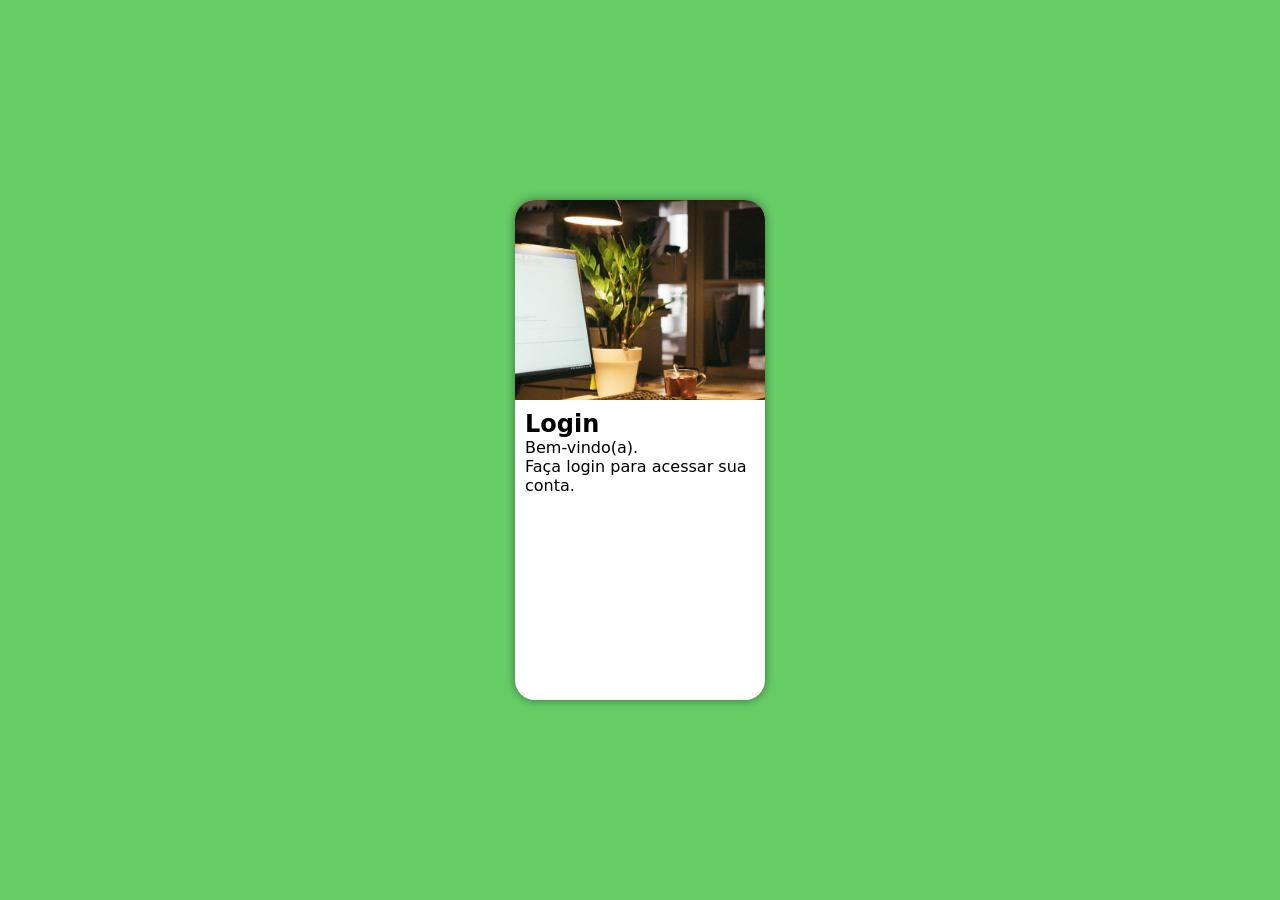
==== index.html @ 1177698b "feat(deploy): Deployment completed on the server." ====
<!DOCTYPE html>
<html lang="pt-br">
<head>
    <meta charset="UTF-8">
    <meta name="viewport" content="width=device-width, initial-scale=1.0">
    <link rel="stylesheet" href="login/styles/style.css">
    <title>Login</title>
</head>
<body>
    <main>
        <section id="login">
            <div id="imagem">
            </div>
            <div id="formulario">
                <h1>Login</h1>
                <p>Bem-vindo(a).<br>Faça login para acessar sua conta.</p>
                <form action="login.java" method="post"></form>
            </div>
        </section>
    </main>
</body>
</html>
---- login/styles/style.css ----
@charset "UTF-8";

/*
    Cores:
    #66cc66
    Verde: #49a09d
    Lilas: #5f2c82
*/

* {
    font-family: system-ui, -apple-system, BlinkMacSystemFont, 'Segoe UI', Roboto, Oxygen, Ubuntu, Cantarell, 'Open Sans', 'Helvetica Neue', sans-serif;
    padding: 0px;
    margin: 0px;
    box-sizing: border-box;
}

html, body {
    background-color: #66cc66;
    height: 100vh;
    width: 100vw;
}

main {
    position: relative;
    height: 100vh;
    width: 100vw;
}

section#login {
    position: absolute;
    top: 50%;
    left: 50%;
    transform: translate(-50%, -50%);
    background-color: white;
    width: 250px;
    height: 500px;
    border-radius: 20px;
    overflow: hidden;
    box-shadow: 0px 0px 10px rgba(0, 0, 0, 0.45);
}

section#login > div#imagem {
    background: #66cc66 url(../images/office.jpg) no-repeat;
    background-size: cover;
    height: 200px;
    background-position: center center;
}

section#login > div#formulario {
    display: block;
    padding: 10px;
}
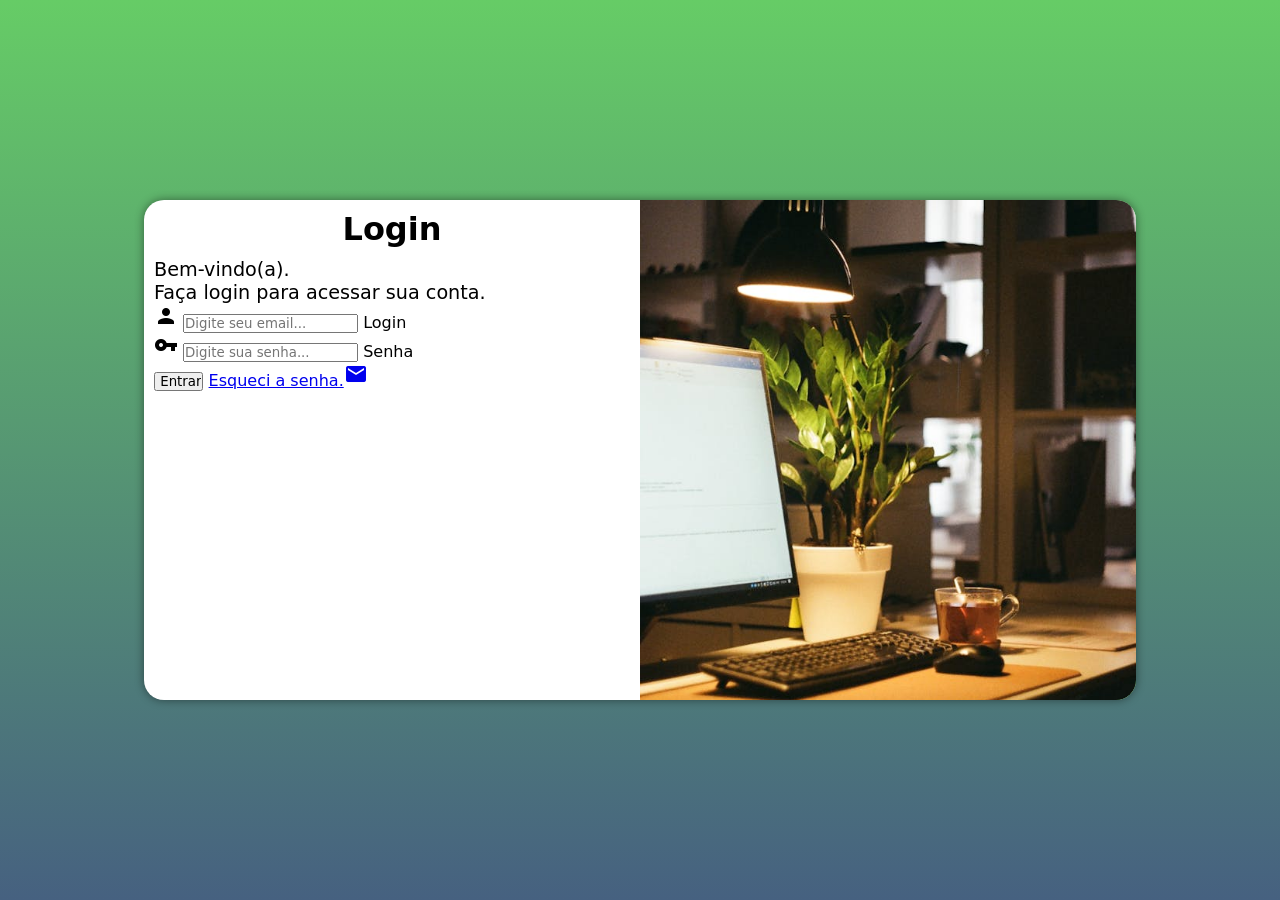
==== commit 792c4902: "feat(form): add form." ====
--- a/index.html
+++ b/index.html
@@ -4,6 +4,8 @@
     <meta charset="UTF-8">
     <meta name="viewport" content="width=device-width, initial-scale=1.0">
     <link rel="stylesheet" href="login/styles/style.css">
+    <link rel="stylesheet" href="login/styles/media-queries.css">
+    <link rel="stylesheet" href="https://fonts.googleapis.com/css2?family=Material+Icons"/>
     <title>Login</title>
 </head>
 <body>
@@ -14,7 +16,20 @@
             <div id="formulario">
                 <h1>Login</h1>
                 <p>Bem-vindo(a).<br>Faça login para acessar sua conta.</p>
-                <form action="login.java" method="post"></form>
+                <form action="login.java" method="post">
+                    <div class="campo">
+                        <i class="material-icons">person</i>
+                        <input type="email" name="login" id="ilogin" placeholder="Digite seu email..." required maxlength="20">
+                        <label for="ilogin">Login</label>
+                    </div>
+                    <div class="campo">
+                        <span class="material-icons">vpn_key</span>
+                        <input type="password" name="senha" id="isenha" placeholder="Digite sua senha..." required minlength="6">
+                        <label for="isenha">Senha</label>
+                    </div>
+                    <input type="submit" value=" Entrar">
+                    <a href="#">Esqueci a senha.<i class="material-icons">mail</i></a>
+                </form>
             </div>
         </section>
     </main>
--- a/login/styles/style.css
+++ b/login/styles/style.css
@@ -37,6 +37,8 @@
     border-radius: 20px;
     overflow: hidden;
     box-shadow: 0px 0px 10px rgba(0, 0, 0, 0.45);
+    transition: width 0.3s, height 0.3s;
+    transition-timing-function: ease;
 }
 
 section#login > div#imagem {
@@ -49,4 +51,13 @@
 section#login > div#formulario {
     display: block;
     padding: 10px;
+}
+
+div#formulario > h1 {
+    text-align: center;
+    margin-bottom: 10px;
+}
+
+div#formulario > p {
+    font-size: 0.8em;
 }
--- a/login/styles/media-queries.css
+++ b/login/styles/media-queries.css
@@ -0,0 +1,62 @@
+@charset "UTF-8";
+
+/*
+    Typical Device Breakpoints
+    Pequenas telas: até 480px;
+    Smartphone: de 481px até 768px;
+    Tablet: de 769px até 1024px;
+    Desktop: de 1025px até 1280px;
+    Grandes telas: acima de 1200px;
+*/
+
+@media screen and (min-width: 768px) and (max-width: 1024px) {
+
+    body {
+        background-image: linear-gradient(to bottom, #66cc66, #466180);
+    }
+
+    section#login {
+        width: 90vw;
+    }
+
+    section#login > div#imagem {
+        float: left;
+        width: 40%;
+        height: 100%;
+    }
+
+    section#login > div#formulario {
+        float: right;
+        width: 60%;
+    }
+}
+
+@media screen and (min-width: 1024px) {
+
+    body {
+        background-image: linear-gradient(to bottom, #66cc66, #466180);
+    }
+
+    section#login {
+        width: 992px;
+    }
+
+    section#login > div#imagem {
+        float: right;
+        width: 50%;
+        height: 100%;
+    }
+
+    section#login > div#formulario {
+        float: right;
+        width: 50%;
+    }
+
+    div#formulario > h1 {
+    font-size: 2em;
+    }
+
+    div#formulario > p {
+    font-size: 1.2em;
+    }
+}
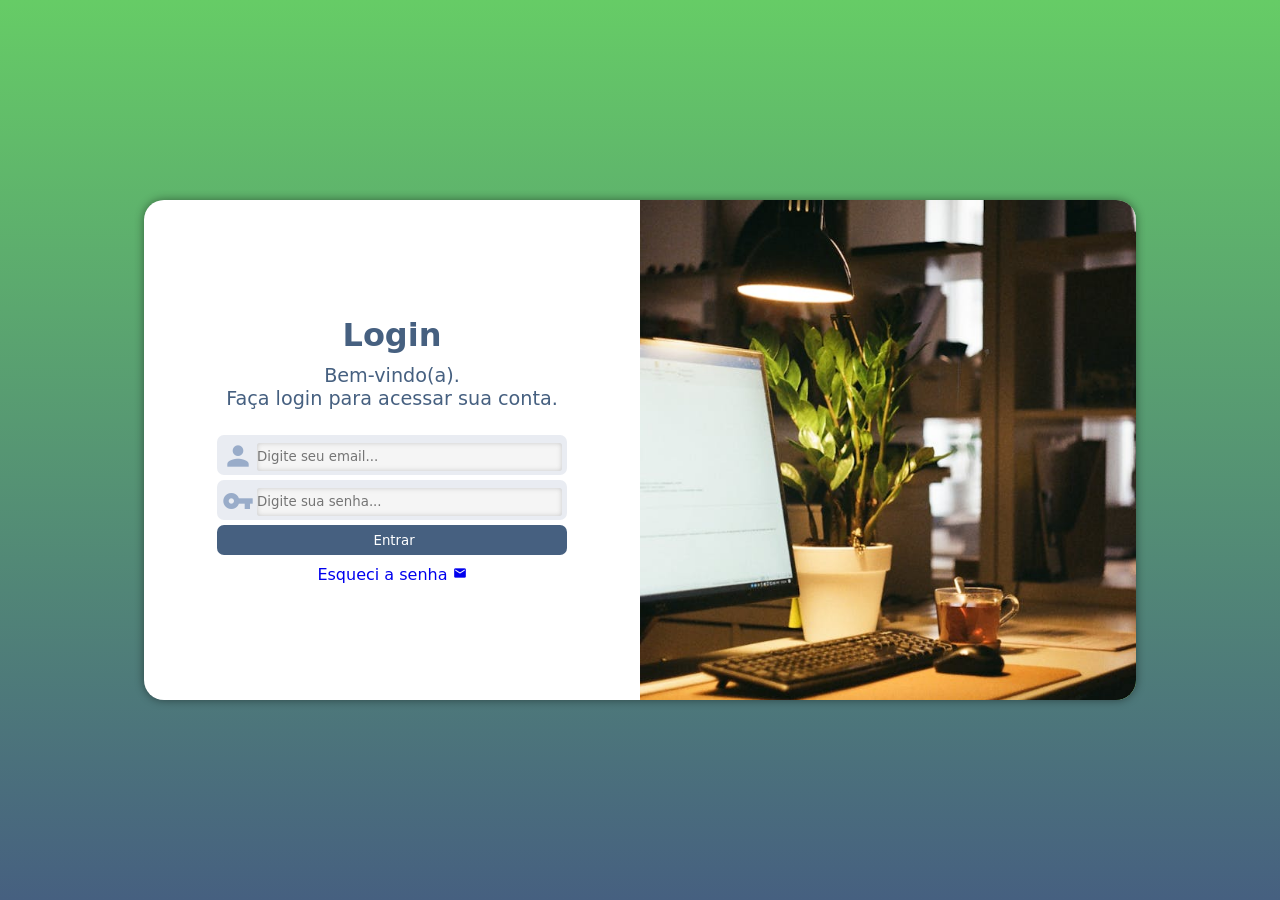
==== commit 11fb3f2f: "feat(login): add responsive login screen. -  mobile-first version and other media." ====
--- a/index.html
+++ b/index.html
@@ -23,12 +23,12 @@
                         <label for="ilogin">Login</label>
                     </div>
                     <div class="campo">
-                        <span class="material-icons">vpn_key</span>
+                        <i class="material-icons">vpn_key</i>
                         <input type="password" name="senha" id="isenha" placeholder="Digite sua senha..." required minlength="6">
                         <label for="isenha">Senha</label>
                     </div>
                     <input type="submit" value=" Entrar">
-                    <a href="#">Esqueci a senha.<i class="material-icons">mail</i></a>
+                    <a href="#" class="botao">Esqueci a senha <i class="material-icons">mail</i></a>
                 </form>
             </div>
         </section>
--- a/login/styles/style.css
+++ b/login/styles/style.css
@@ -2,7 +2,8 @@
 
 /*
     Cores:
-    #66cc66
+    Verde Sankhya: #66cc66
+    #466080
     Verde: #49a09d
     Lilas: #5f2c82
 */
@@ -30,13 +31,13 @@
     position: absolute;
     top: 50%;
     left: 50%;
-    transform: translate(-50%, -50%);
     background-color: white;
     width: 250px;
     height: 500px;
     border-radius: 20px;
     overflow: hidden;
     box-shadow: 0px 0px 10px rgba(0, 0, 0, 0.45);
+    transform: translate(-50%, -50%);
     transition: width 0.3s, height 0.3s;
     transition-timing-function: ease;
 }
@@ -56,8 +57,74 @@
 div#formulario > h1 {
     text-align: center;
     margin-bottom: 10px;
+    color: #466080;
+}
+
+div#formulario > p {
+    color: #466080;
 }
 
 div#formulario > p {
     font-size: 0.8em;
-}+}
+
+form > div.campo {
+    background-color: #e9ecf2;
+    display: block;
+    height: 40px;
+    border-radius: 7px;
+    margin: 5px 0px;
+}
+.campo > i {
+    color: #99ACC9;
+    width: 35px;
+    padding: 5px;
+    text-align: center;
+    font-size: 2em;
+}
+
+.campo > input {
+    background-color: rgb(245, 245, 245);
+    width: calc(100% - 45px);
+    height: 70%;
+    border-radius: 3px;
+    border: none;
+    box-shadow: inset 0px 0px 5px rgba(133, 133, 133, 0.4);
+    transform: translateY(-11px);
+}
+
+.campo > label {
+    display: none;
+}
+
+form > input[type=submit] {
+    display: block;
+    width: 100%;
+    height: 30px;
+    background-color: #466080;
+    color: white;
+    border: none;
+    border-radius: 7px;
+}
+
+form > input[type=submit]:hover {
+    background-color: #253446;
+    cursor: pointer;
+}
+
+form >a.botao {
+    display: block;
+    text-align: center;
+    padding-top: 5px;
+    margin-top: 5px;
+    width: 100%;
+    text-decoration: none;
+}
+
+form >a.botao > i {
+    font-size: 0.85em;
+}
+
+form > a.botao:hover {
+    text-decoration: underline;
+}
--- a/login/styles/media-queries.css
+++ b/login/styles/media-queries.css
@@ -9,7 +9,7 @@
     Grandes telas: acima de 1200px;
 */
 
-@media screen and (min-width: 768px) and (max-width: 1024px) {
+@media screen and (min-width: 768px) and (max-width: 1024px) {/*Tablet*/
 
     body {
         background-image: linear-gradient(to bottom, #66cc66, #466180);
@@ -17,46 +17,85 @@
 
     section#login {
         width: 90vw;
+        display: flex;
+        align-items: center;
     }
 
     section#login > div#imagem {
-        float: left;
+        /*float: left;*/
         width: 40%;
         height: 100%;
     }
 
     section#login > div#formulario {
-        float: right;
+        /*float: right;*/
         width: 60%;
+
+        display: flex;
+        flex-direction: column;
+        justify-content: center;
+        align-items: center; /* Centraliza horizontalmente o h1, p e form */
+        height: 100%;
+        padding: 20px;
+    }
+
+    /* Garante que as tags internas ocupem a largura correta após a centralização */
+    div#formulario > p {
+        text-align: center; /* Centraliza o texto de boas-vindas */
+        margin-bottom: 15px;
+    }
+
+    section#login div#formulario > form {
+        width: 100%; /* Faz o formulário ocupar toda a largura disponível do bloco centralizado */
+        max-width: 375px; /* Evita que os campos estiquem demais em telas largas de tablet */
     }
 }
 
-@media screen and (min-width: 1024px) {
+@media screen and (min-width: 1024px) { /*Telas grandes*/
 
     body {
-        background-image: linear-gradient(to bottom, #66cc66, #466180);
+        background-image: linear-gradient(to bottom, #66cc66, #466080);
     }
 
     section#login {
         width: 992px;
+        /* Ativa o Flexbox e inverte a ordem: formulário na esquerda, imagem na direita */
+        display: flex;
+        flex-direction: row-reverse; 
+        align-items: center;
     }
 
     section#login > div#imagem {
-        float: right;
+        /* Remove o float antigo */
         width: 50%;
         height: 100%;
     }
 
     section#login > div#formulario {
-        float: right;
+        /* Remove o float, ativa Flexbox interno e centraliza todo o conteúdo */
         width: 50%;
+        display: flex;
+        flex-direction: column;
+        justify-content: center;
+        align-items: center;
+        height: 100%;
+        padding: 40px; /* Mais espaço interno para telas grandes */
     }
 
     div#formulario > h1 {
-    font-size: 2em;
+        font-size: 2em;
+        margin-bottom: 10px;
     }
 
     div#formulario > p {
-    font-size: 1.2em;
+        font-size: 1.2em;
+        text-align: center; /* Centraliza o texto de boas-vindas */
+        margin-bottom: 20px;
+    }
+
+    /* Limita o tamanho dos campos para não esticarem demais no monitor */
+    section#login div#formulario > form {
+        width: 100%;
+        max-width: 350px; 
     }
 }
